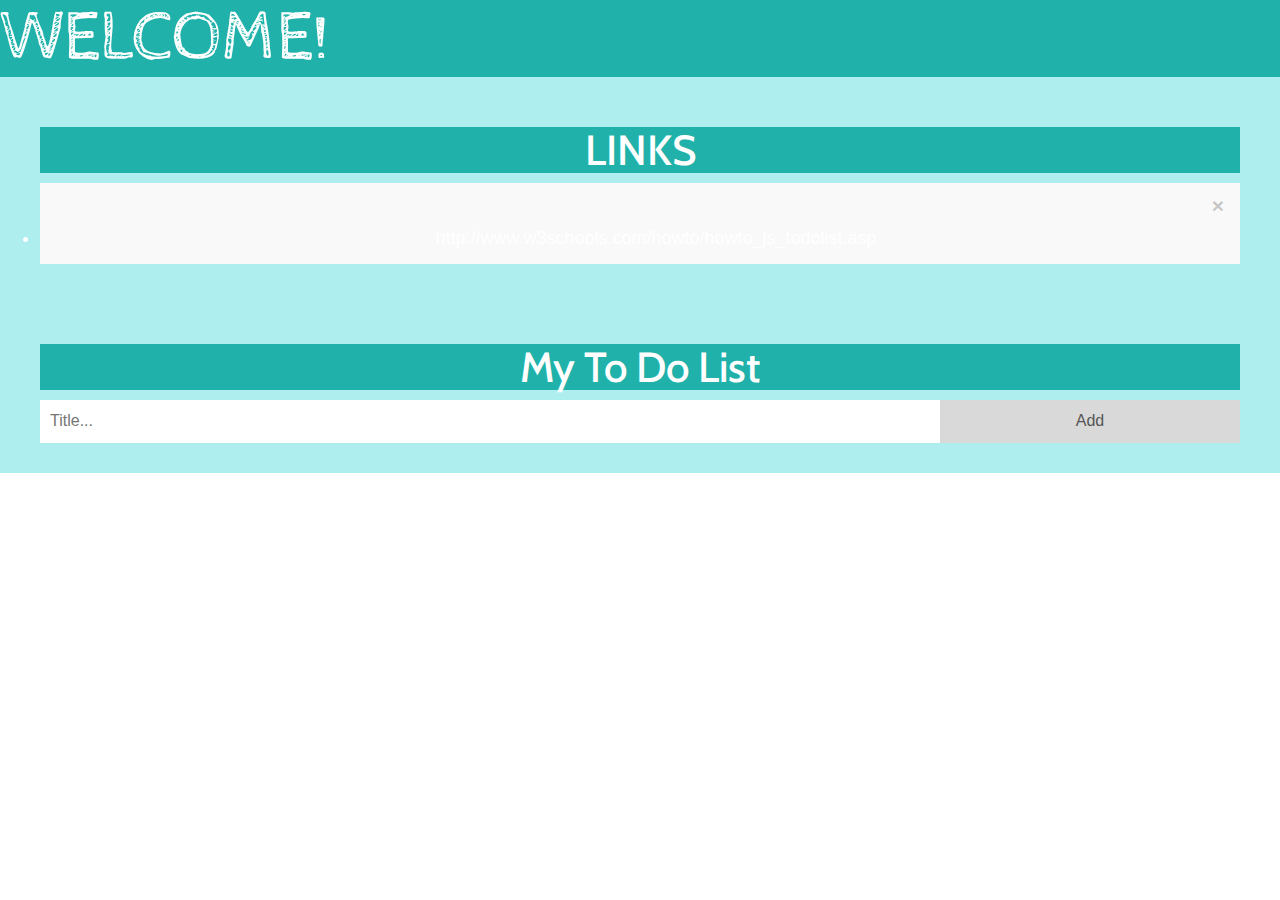
==== index.html @ 1685c181 "Update index.html" ====
<html>
<!-- Latest compiled and minified CSS -->
<link rel="stylesheet" href="http://maxcdn.bootstrapcdn.com/bootstrap/3.3.7/css/bootstrap.min.css">

<!-- jQuery library -->
<script src="https://ajax.googleapis.com/ajax/libs/jquery/1.12.4/jquery.min.js"></script>

<!-- Latest compiled JavaScript -->
<script src="http://maxcdn.bootstrapcdn.com/bootstrap/3.3.7/js/bootstrap.min.js"></script>
<head>
  <link href="https://fonts.googleapis.com/css?family=Cabin|Cabin+Sketch" rel="stylesheet">
  <link rel="stylesheet" type="text/css" href="index.css">
</head>

<style>
  h1 {
    font-family: "Cabin Sketch";
    font-size: 500%;
    color: white;
    background-color: LightSeaGreen;
    margin: auto;
    margin-left: auto;
    margin-right: auto;
  }
  h2 {
    font-family: "Cabin";
    background-color: LightSeaGreen;
    color: white;
    font-size: 300%;
  }
    
</style>

<script>
  function newElement() {
    var li = document.createElement("li");
    var inputValue = document.getElementById("myInput").value;
    var t = document.createTextNode(inputValue);
    li.appendChild(t);
    if (inputValue === '') {
      alert("What do you want to do?");
    } else {
      document.getElementById("myUL").appendChild(li);
    }
    document.getElementById("myInput").value = "";
    var span = document.createElement("SPAN");
  var txt = document.createTextNode("\u00D7");
  span.className = "close";
  span.appendChild(txt);
  li.appendChild(span);

  for (i = 0; i < close.length; i++) {
    close[i].onclick = function() {
      var div = this.parentElement;
      div.style.display = "none";
    }
  }
}
  </script>
  
  <h1> WELCOME! </h1>
  <div id = "myDIV" class = "header">
    <h2> LINKS </h2>
      <input type="text" id = "myInput" placeholder = "http://..." name="link">
      <span onclick="newElement()" class="addBtn">ADD</span>
    <ul id = "myUL">
      <li>http://www.w3schools.com/howto/howto_js_todolist.asp</li>
    </ul>
  </div>
  
<div id="myDIV" class="header">
  <h2>My To Do List</h2>
  <input type="text" id="myInput" placeholder="Title...">
  <span onclick="newElement()" class="addBtn">Add</span>
</div>

<ul id="myUL">
  
</ul>

<style>
{
    box-sizing: border-box;
}

ul {
    margin: 0;
    padding: 0;
}

/* Style the list items */
ul li {
    cursor: pointer;
    position: relative;
    padding: 12px 8px 12px 40px;
    background: #40E0D0;
    font-size: 18px;
    transition: 0.2s;

    /* make the list items unselectable */
    -webkit-user-select: none;
    -moz-user-select: none;
    -ms-user-select: none;
    user-select: none;
}

/* Set all odd list items to a different color (zebra-stripes) */
ul li:nth-child(odd) {
    background: #f9f9f9;
}

/* Darker background-color on hover */
ul li:hover {
    background: #ddd;
}

/* When clicked on, add a background color and strike out text */
ul li.checked {
    background: #888;
    color: #fff;
    text-decoration: line-through;
}

/* Add a "checked" mark when clicked on */
ul li.checked::before {
    content: '';
    position: absolute;
    border-color: #fff;
    border-style: solid;
    border-width: 0 2px 2px 0;
    top: 10px;
    left: 16px;
    transform: rotate(45deg);
    height: 15px;
    width: 7px;
}

/* Style the close button */
.close {
    position: absolute;
    right: 0;
    top: 0;
    padding: 12px 16px 12px 16px
}

.close:hover {
    background-color: #f44336;
    color: white;
}

/* Style the header */
.header {
    background-color: #AFEEEE;
    padding: 30px 40px;
    color: white;
    text-align: center;
}

/* Clear floats after the header */
.header:after {
    content: "";
    display: table;
    clear: both;
}

/* Style the input */
input {
    border: none;
    width: 75%;
    padding: 10px;
    float: left;
    font-size: 16px;
}

/* Style the "Add" button */
.addBtn {
    padding: 10px;
    width: 25%;
    background: #d9d9d9;
    color: #555;
    float: left;
    text-align: center;
    font-size: 16px;
    cursor: pointer;
    transition: 0.3s;
}

.addBtn:hover {
    background-color: #bbb;
}
  </style>
<script>
// Create a "close" button and append it to each list item
var myNodelist = document.getElementsByTagName("LI");
var i;
for (i = 0; i < myNodelist.length; i++) {
  var span = document.createElement("SPAN");
  var txt = document.createTextNode("\u00D7");
  span.className = "close";
  span.appendChild(txt);
  myNodelist[i].appendChild(span);
}

// Click on a close button to hide the current list item
var close = document.getElementsByClassName("close");
var i;
for (i = 0; i < close.length; i++) {
  close[i].onclick = function() {
    var div = this.parentElement;
    div.style.display = "none";
  }
}

// Add a "checked" symbol when clicking on a list item
var list = document.querySelector('ul');
list.addEventListener('click', function(ev) {
  if (ev.target.tagName === 'LI') {
    ev.target.classList.toggle('checked');
  }
}, false);

// Create a new list item when clicking on the "Add" button
function newElement() {
  var li = document.createElement("li");
  var inputValue = document.getElementById("myInput").value;
  var t = document.createTextNode(inputValue);
  li.appendChild(t);
  if (inputValue === '') {
    alert("You must write something!");
  } else {
    document.getElementById("myUL").appendChild(li);
  }
  document.getElementById("myInput").value = "";

  var span = document.createElement("SPAN");
  var txt = document.createTextNode("\u00D7");
  span.className = "close";
  span.appendChild(txt);
  li.appendChild(span);

  for (i = 0; i < close.length; i++) {
    close[i].onclick = function() {
      var div = this.parentElement;
      div.style.display = "none";
    }
  }
}
  </script>
---- index.css ----
html {
  background-color: "Black"
}
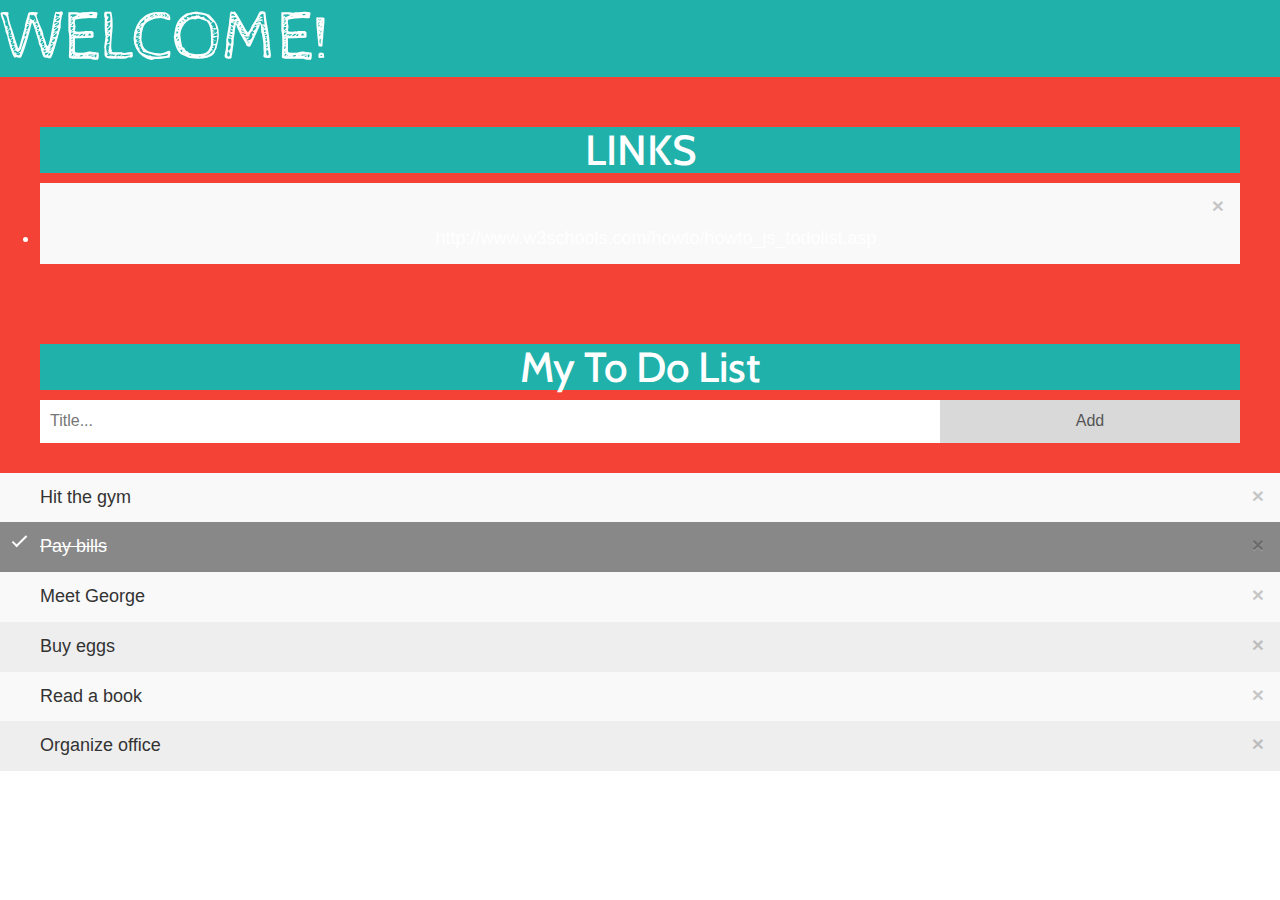
==== commit 49247b08: "Update" ====
--- a/index.html
+++ b/index.html
@@ -71,11 +71,16 @@
 <div id="myDIV" class="header">
   <h2>My To Do List</h2>
   <input type="text" id="myInput" placeholder="Title...">
-  <span onclick="newElement()" class="addBtn">Add</span>
+  <span onclick="newElementToDo()" class="addBtn">Add</span>
 </div>
 
 <ul id="myUL">
-  
+  <li>Hit the gym</li>
+  <li class="checked">Pay bills</li>
+  <li>Meet George</li>
+  <li>Buy eggs</li>
+  <li>Read a book</li>
+  <li>Organize office</li>
 </ul>
 
 <style>
@@ -83,6 +88,7 @@
     box-sizing: border-box;
 }
 
+  
 ul {
     margin: 0;
     padding: 0;
@@ -93,7 +99,7 @@
     cursor: pointer;
     position: relative;
     padding: 12px 8px 12px 40px;
-    background: #40E0D0;
+    background: #eee;
     font-size: 18px;
     transition: 0.2s;
 
@@ -150,7 +156,7 @@
 
 /* Style the header */
 .header {
-    background-color: #AFEEEE;
+    background-color: #f44336;
     padding: 30px 40px;
     color: white;
     text-align: center;
@@ -245,4 +251,27 @@
     }
   }
 }
+function newElementToDo() {
+  var li = document.createElement("li");
+  var inputValue = document.getElementById("myInput").value;
+  var t = document.createTextNode(inputValue);
+  li.appendChild(t);
+  if (inputValue === '') {
+    alert("You must write something!");
+  } else {
+    document.getElementById("myUL").appendChild(li);
+  }
+  document.getElementById("myInput").value = "";
+
+  var span = document.createElement("SPAN");
+  span.className = "close";
+  li.appendChild(span);
+
+  for (i = 0; i < close.length; i++) {
+    close[i].onclick = function() {
+      var div = this.parentElement;
+      div.style.display = "none";
+    }
+  }
+}
   </script>
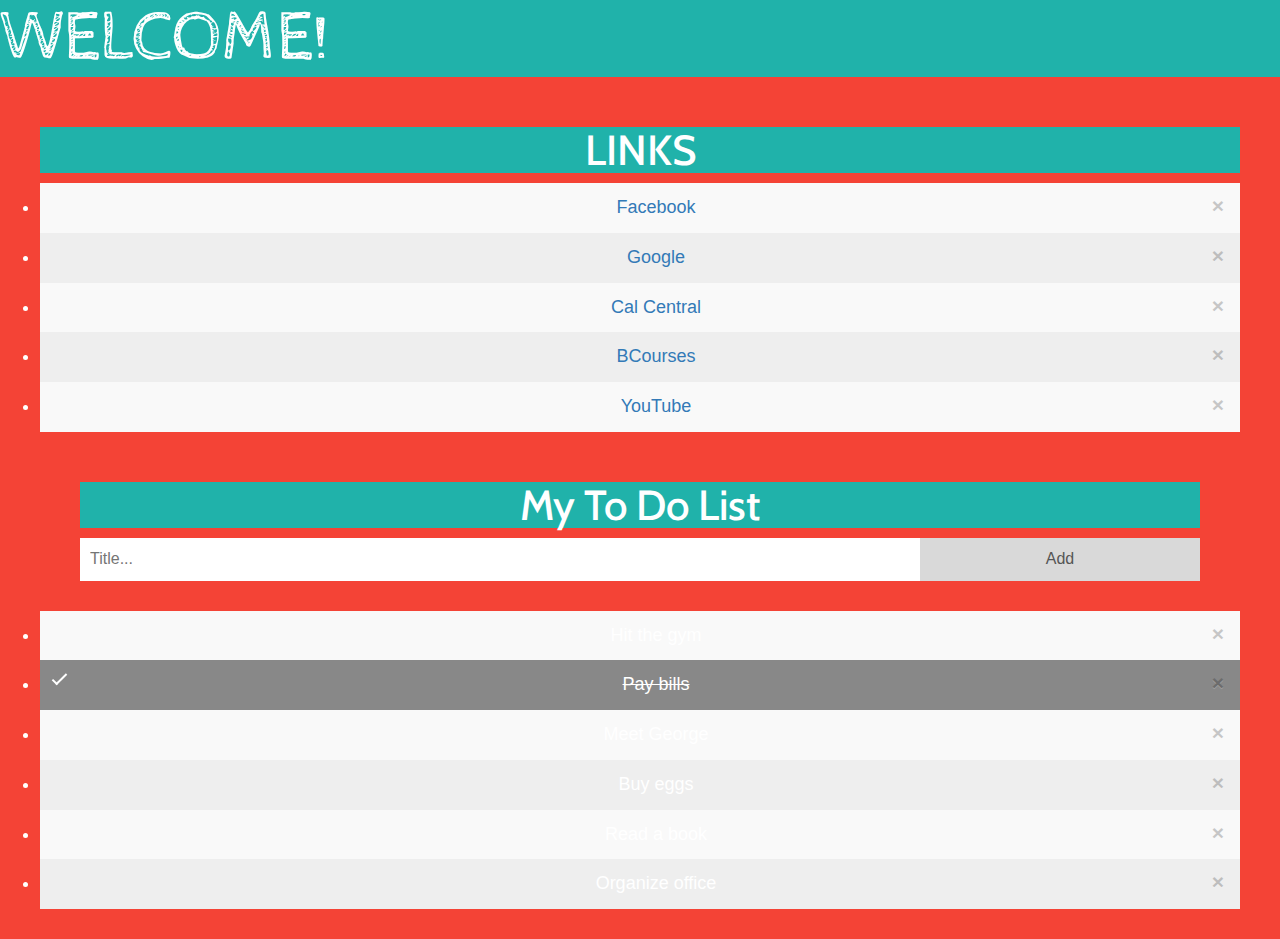
==== commit be4ff871: "Update index.html" ====
--- a/index.html
+++ b/index.html
@@ -61,12 +61,13 @@
   <h1> WELCOME! </h1>
   <div id = "myDIV" class = "header">
     <h2> LINKS </h2>
-      <input type="text" id = "myInput" placeholder = "http://..." name="link">
-      <span onclick="newElement()" class="addBtn">ADD</span>
-    <ul id = "myUL">
-      <li>http://www.w3schools.com/howto/howto_js_todolist.asp</li>
+      <ul id = "links">
+        <li><a href = "http://facebook.com">Facebook</a>
+        <li><a href = "http://google.com">Google</a>
+        <li><a href = "http://calcentral.berkeley.edu">Cal Central</a>
+        <li><a href = "http://bcourses.berkeley.edu">BCourses</a>
+        <li><a href = "http://youtube.com">YouTube</a>
     </ul>
-  </div>
   
 <div id="myDIV" class="header">
   <h2>My To Do List</h2>
@@ -251,27 +252,4 @@
     }
   }
 }
-function newElementToDo() {
-  var li = document.createElement("li");
-  var inputValue = document.getElementById("myInput").value;
-  var t = document.createTextNode(inputValue);
-  li.appendChild(t);
-  if (inputValue === '') {
-    alert("You must write something!");
-  } else {
-    document.getElementById("myUL").appendChild(li);
-  }
-  document.getElementById("myInput").value = "";
-
-  var span = document.createElement("SPAN");
-  span.className = "close";
-  li.appendChild(span);
-
-  for (i = 0; i < close.length; i++) {
-    close[i].onclick = function() {
-      var div = this.parentElement;
-      div.style.display = "none";
-    }
-  }
-}
   </script>
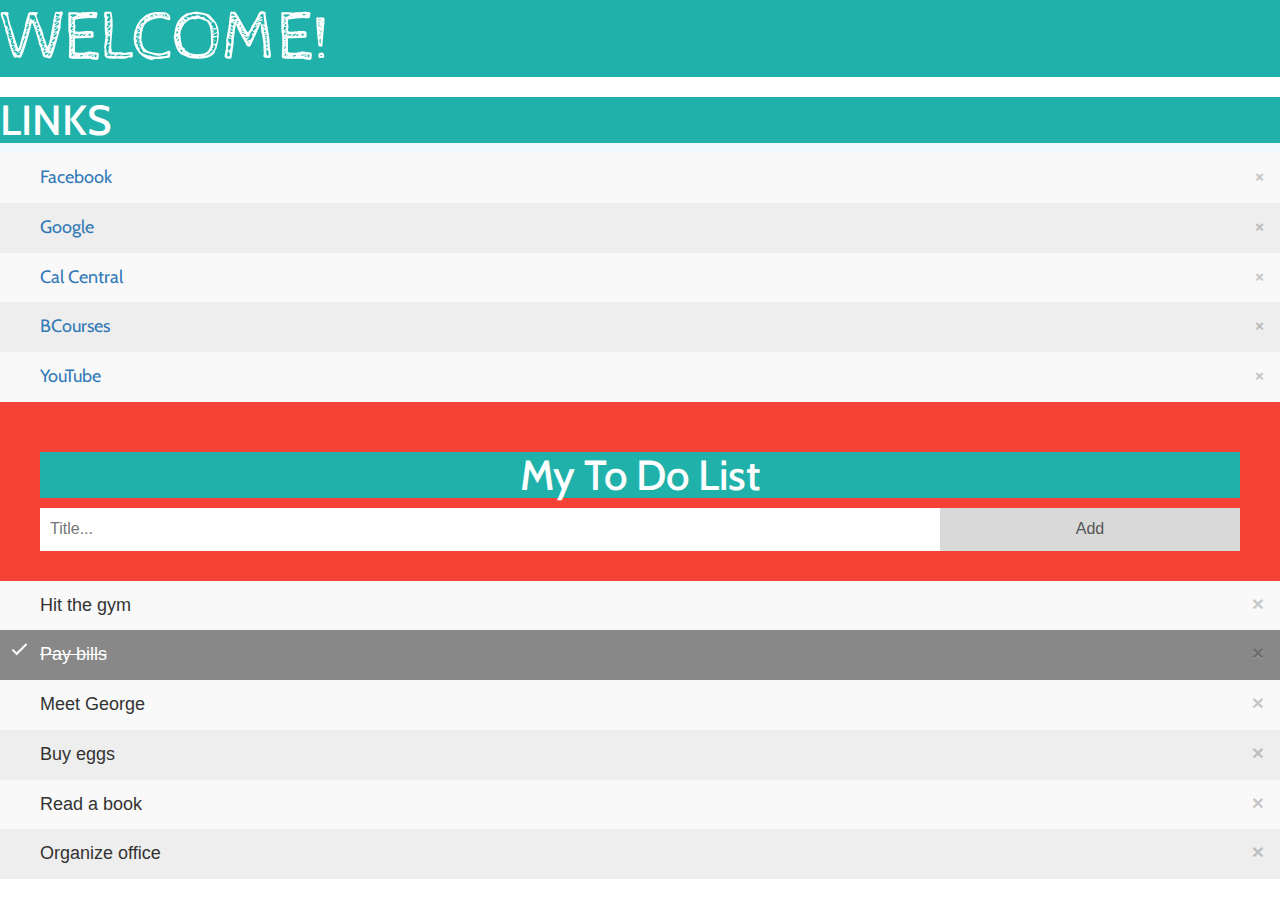
==== commit ed7ab027: "Update index.html" ====
--- a/index.html
+++ b/index.html
@@ -27,6 +27,12 @@
     background-color: LightSeaGreen;
     color: white;
     font-size: 300%;
+  }
+  #links {
+    font-family: "Cabin";
+    background-color: aliceblue;
+    color: black;
+    font-size: 100%;
   }
     
 </style>
@@ -59,7 +65,7 @@
   </script>
   
   <h1> WELCOME! </h1>
-  <div id = "myDIV" class = "header">
+  <div id = "links" class = "links">
     <h2> LINKS </h2>
       <ul id = "links">
         <li><a href = "http://facebook.com">Facebook</a>
@@ -68,6 +74,7 @@
         <li><a href = "http://bcourses.berkeley.edu">BCourses</a>
         <li><a href = "http://youtube.com">YouTube</a>
     </ul>
+  </div>
   
 <div id="myDIV" class="header">
   <h2>My To Do List</h2>
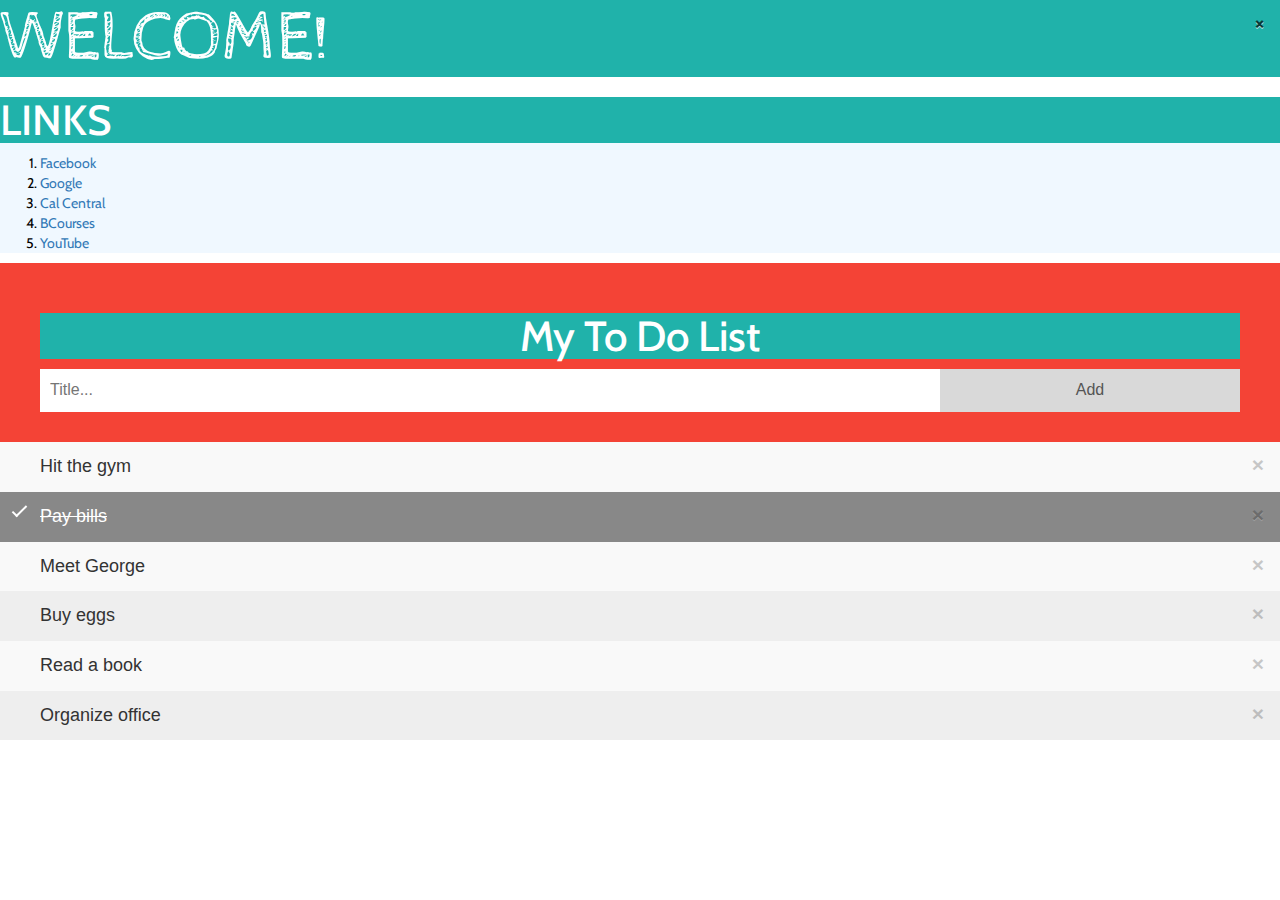
==== commit 5bdeb433: "Update index.html" ====
--- a/index.html
+++ b/index.html
@@ -65,15 +65,16 @@
   </script>
   
   <h1> WELCOME! </h1>
+  
   <div id = "links" class = "links">
     <h2> LINKS </h2>
-      <ul id = "links">
-        <li><a href = "http://facebook.com">Facebook</a>
-        <li><a href = "http://google.com">Google</a>
-        <li><a href = "http://calcentral.berkeley.edu">Cal Central</a>
-        <li><a href = "http://bcourses.berkeley.edu">BCourses</a>
-        <li><a href = "http://youtube.com">YouTube</a>
-    </ul>
+      <ol id = "links">
+        <li id = "link"><a href = "http://facebook.com">Facebook</a>
+        <li id = "link"><a href = "http://google.com">Google</a>
+        <li id = "link"><a href = "http://calcentral.berkeley.edu">Cal Central</a>
+        <li id = "link"><a href = "http://bcourses.berkeley.edu">BCourses</a>
+        <li id = "link"><a href = "http://youtube.com">YouTube</a>
+    </ol>
   </div>
   
 <div id="myDIV" class="header">
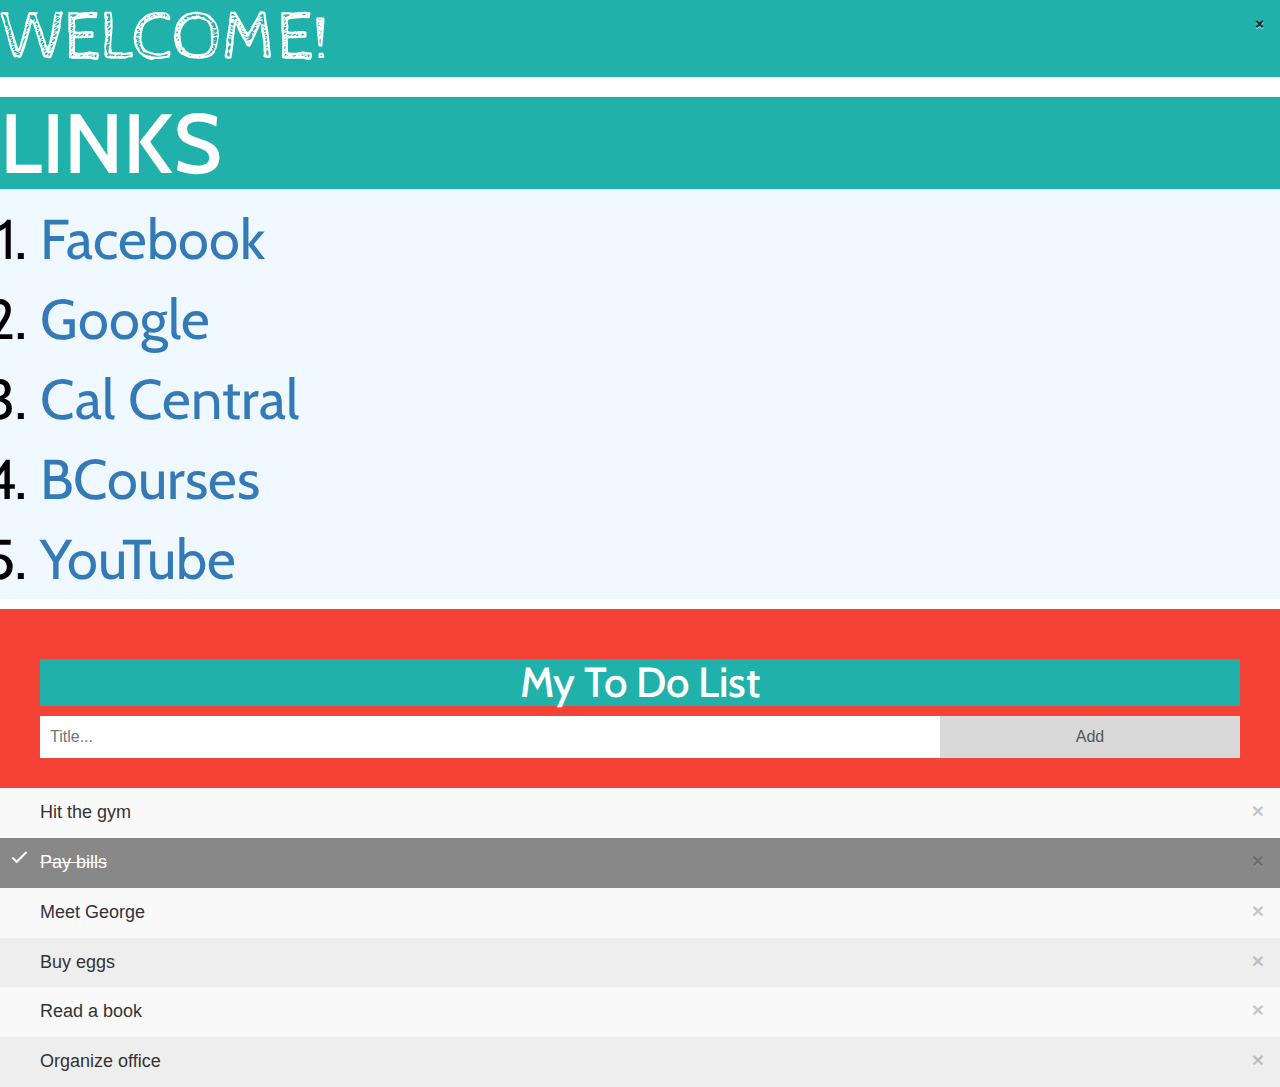
==== commit 740414c0: "Update index.html" ====
--- a/index.html
+++ b/index.html
@@ -32,7 +32,7 @@
     font-family: "Cabin";
     background-color: aliceblue;
     color: black;
-    font-size: 100%;
+    font-size: 200%;
   }
     
 </style>
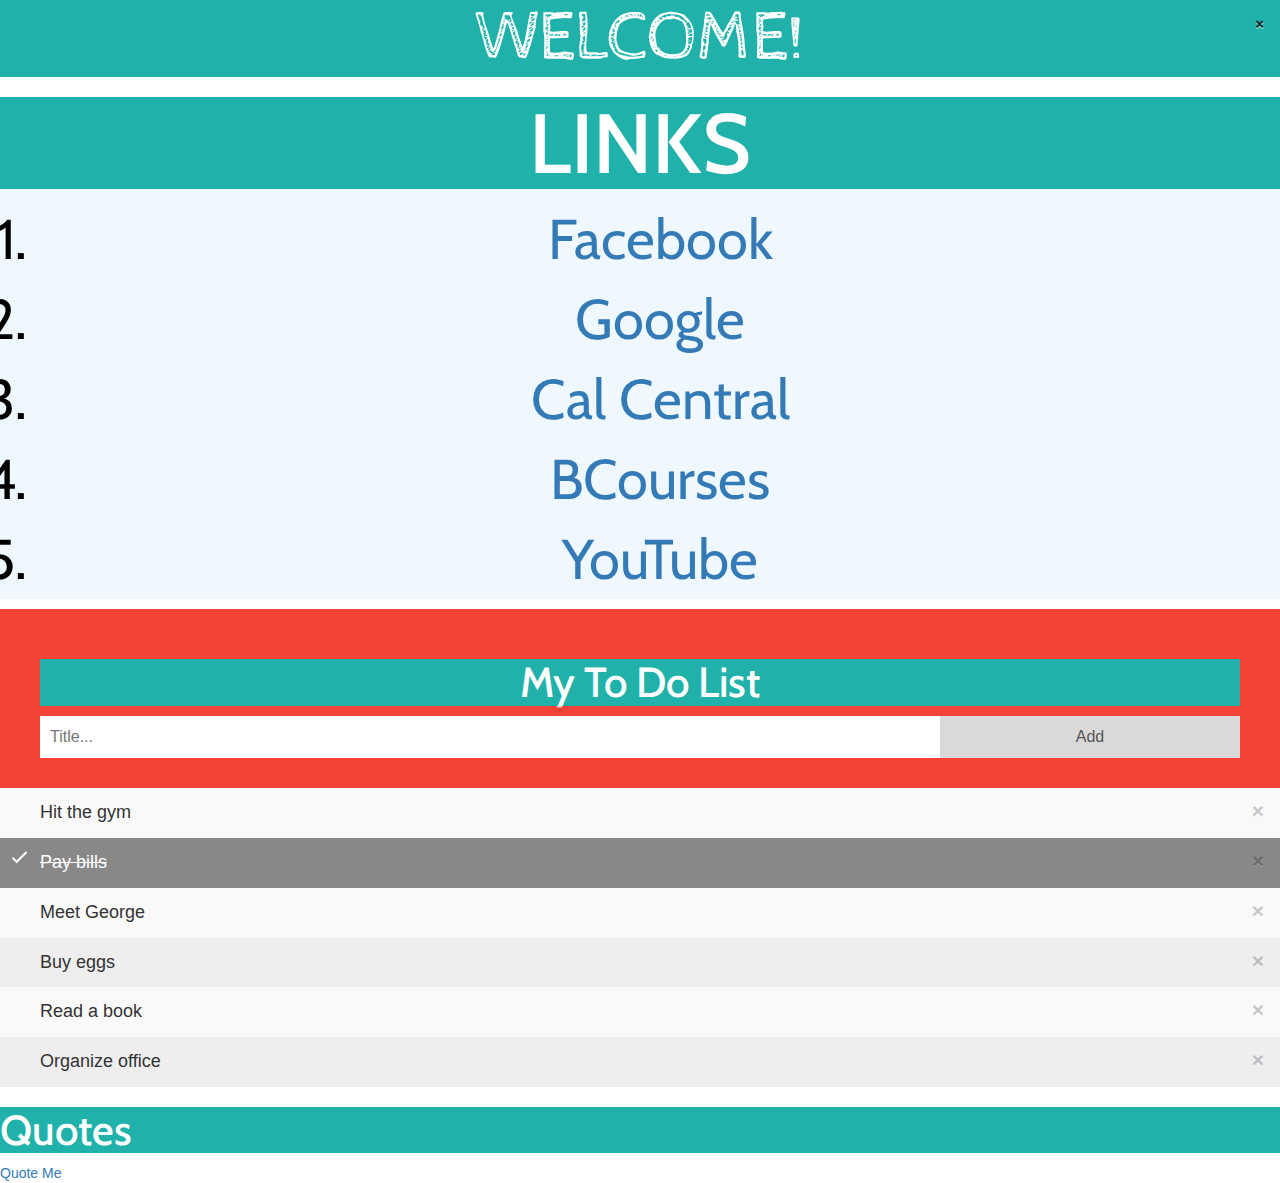
==== commit 2456c6c3: "Update index.html" ====
--- a/index.html
+++ b/index.html
@@ -21,6 +21,7 @@
     margin: auto;
     margin-left: auto;
     margin-right: auto;
+    text-align: center;
   }
   h2 {
     font-family: "Cabin";
@@ -33,6 +34,7 @@
     background-color: aliceblue;
     color: black;
     font-size: 200%;
+    text-align: center;
   }
     
 </style>
@@ -76,7 +78,7 @@
         <li id = "link"><a href = "http://youtube.com">YouTube</a>
     </ol>
   </div>
-  
+ 
 <div id="myDIV" class="header">
   <h2>My To Do List</h2>
   <input type="text" id="myInput" placeholder="Title...">
@@ -92,6 +94,13 @@
   <li>Organize office</li>
 </ul>
 
+ <div id = "quotes">
+   <h2>Quotes</h2>
+   <div id = "quoteText">
+     <p id = "quoteTextP"></p>
+   </div>
+   <a href="#" id="quoteButton">Quote Me</a>
+  </div>
 <style>
 {
     box-sizing: border-box;
